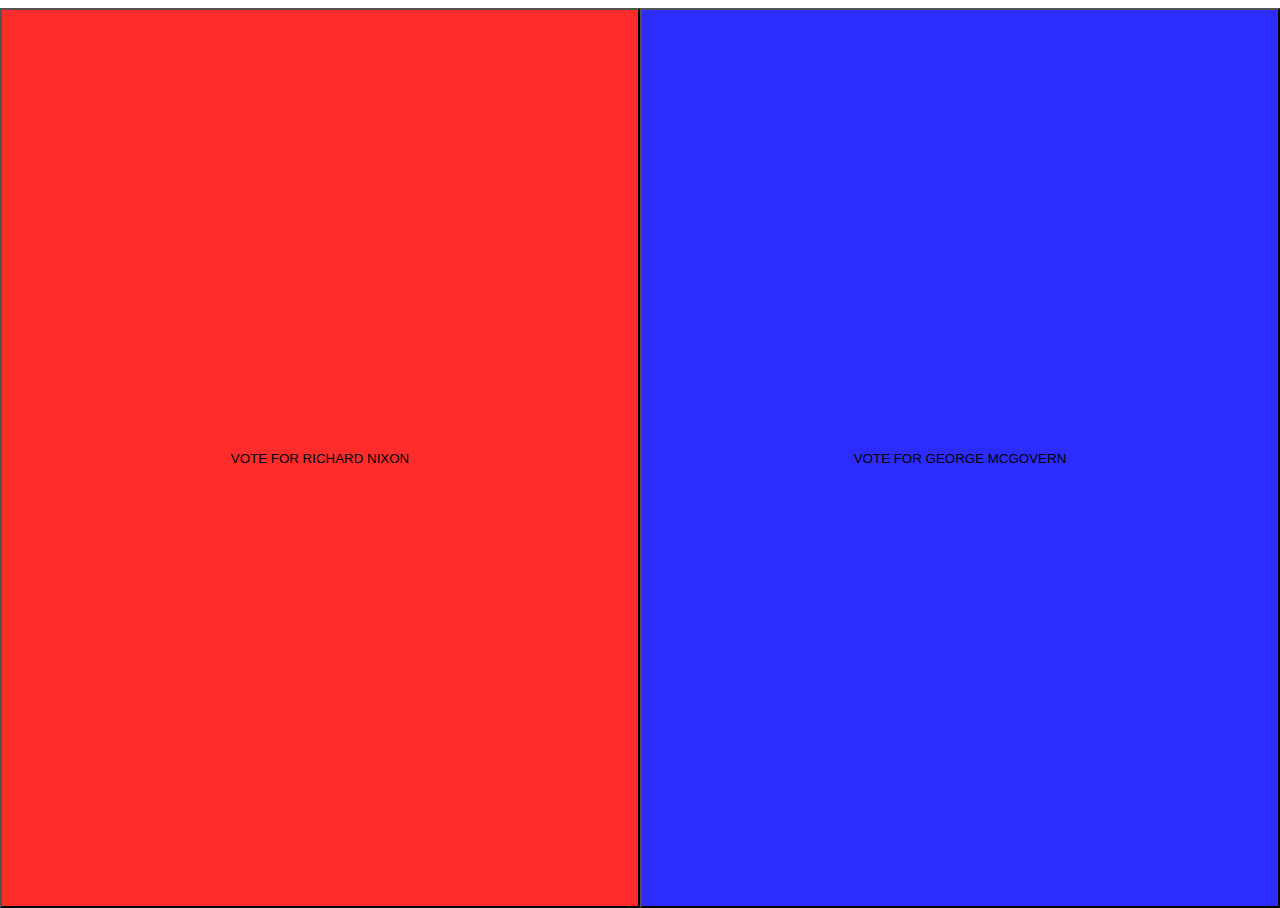
==== index.html @ ce6c6b97 "this for now" ====
<!DOCTYPE html>
<html lang="en">
<head>
    <meta charset="UTF-8">
    <meta name="viewport" content="width=device-width, initial-scale=1.0">
    <meta http-equiv="X-UA-Compatible" content="ie=edge">
    <title>Vote for the 1972 Election</title>
    <link href="vote.css" rel="stylesheet" />
    <script src="vote.js"></script>
</head>

<div id="leftside"></div>

<div id="rightside"></div>

<body>
    <h1 class="richard">Richard Nixon</h1>
    <h1 class="george">George McGovern</h1>

    <button class="left" type="button" >VOTE FOR RICHARD NIXON</button>
    <button class="right" type="button" >VOTE FOR GEORGE MCGOVERN</button>
</body>
</html>
---- vote.css ----
h1.richard{
    position: absolute;
    left: 0px;
    width: 50%;
}

h1.george{
    position: absolute;
    right: 0px;
    width: 50%;
}

/* #leftside {
    background-color: red;
    width: 50%;
    position: absolute;
    left: 0px;
    height: 100%;
 }
 
 #rightside {
    background-color: blue;
    width: 50%;
    position: absolute;
    right: 0px;
    height: 100%;
 } */

 button.left{
    background-color: rgb(255, 44, 44);
    width: 50%;
    position: absolute;
    left: 0px;
    height: 100%;
    cursor: pointer;
 }

 button.right{
    background-color: rgb(44, 44, 255);
    width: 50%;
    position: absolute;
    right: 0px;
    height: 100%;
    cursor: pointer;
 }
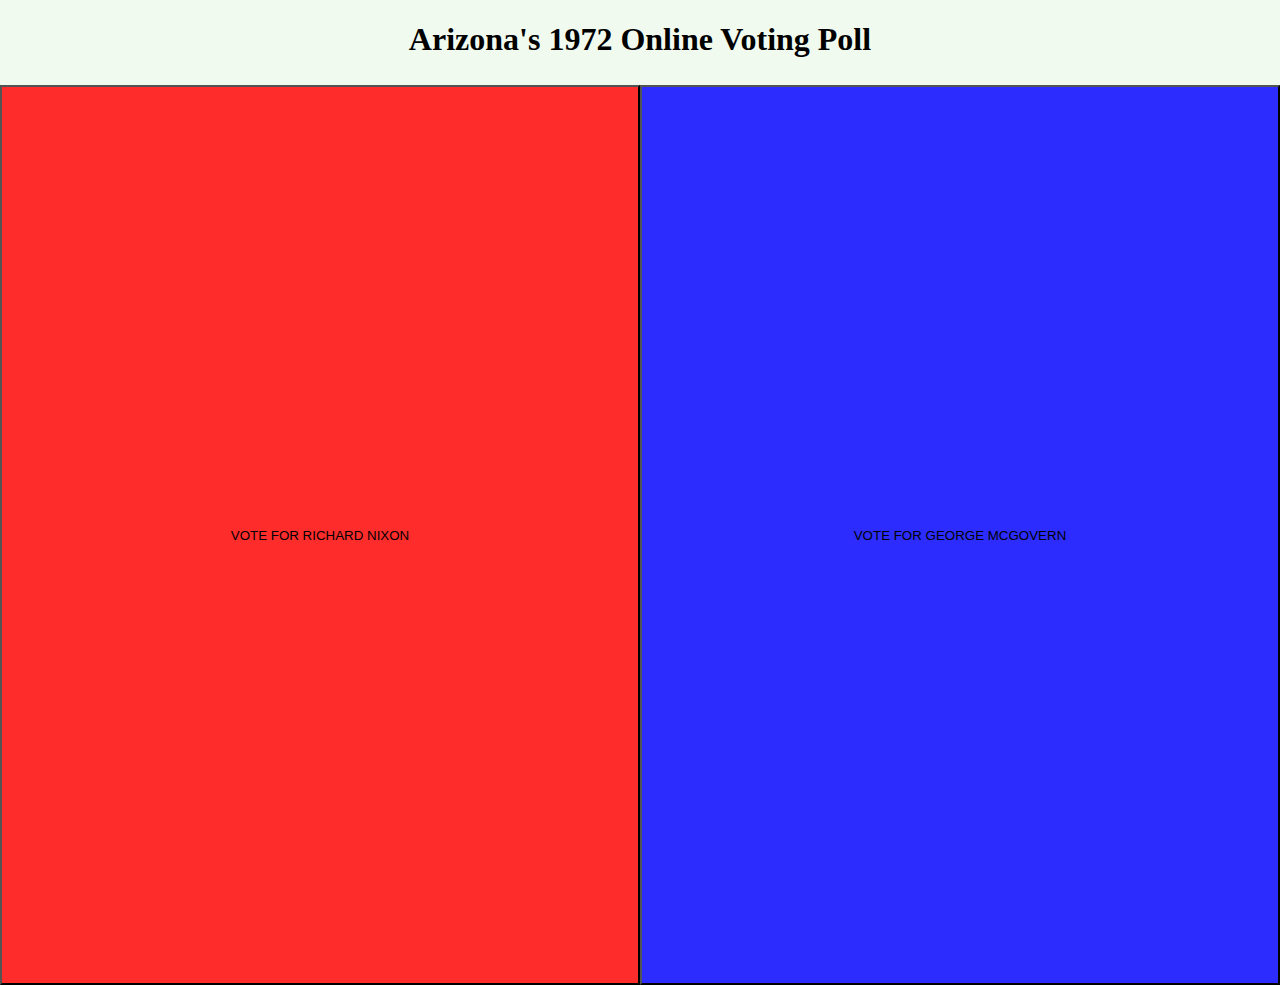
==== commit 493d042e: "literally almost there" ====
--- a/index.html
+++ b/index.html
@@ -6,18 +6,27 @@
     <meta http-equiv="X-UA-Compatible" content="ie=edge">
     <title>Vote for the 1972 Election</title>
     <link href="vote.css" rel="stylesheet" />
+    
     <script src="vote.js"></script>
 </head>
 
-<div id="leftside"></div>
+    <!-- <div id="leftside"></div>
 
-<div id="rightside"></div>
+    <div id="rightside"></div> -->
+<header>
+    <h1>Arizona's 1972 Online Voting Poll</h1>
+</header>
+<body>
+        <!-- <h1 class="richard">Richard Nixon</h1>
+        <h1 class="george">George McGovern</h1> -->
 
-<body>
-    <h1 class="richard">Richard Nixon</h1>
-    <h1 class="george">George McGovern</h1>
+    <form action="richardN.html">
+        <button class="left" type="submit" >VOTE FOR RICHARD NIXON</button>
+    </form>
 
-    <button class="left" type="button" >VOTE FOR RICHARD NIXON</button>
-    <button class="right" type="button" >VOTE FOR GEORGE MCGOVERN</button>
+    <form action="georgeM.html">
+        <button onclick="myFunction()" class="right" type="submit" >VOTE FOR GEORGE MCGOVERN</button>
+    </form>
 </body>
+
 </html>--- a/vote.css
+++ b/vote.css
@@ -1,4 +1,17 @@
-h1.richard{
+/* html style */
+html{
+   background-color: #f1faee;
+}
+/*h1 styles*/
+header h1{
+   float: top;
+   margin-bottom: -6px;
+   width: 100%;
+   height: 70px;
+   text-align: center;
+}
+
+/* h1.richard{
     position: absolute;
     left: 0px;
     width: 50%;
@@ -8,8 +21,9 @@
     position: absolute;
     right: 0px;
     width: 50%;
-}
+} */
 
+/*test*/
 /* #leftside {
     background-color: red;
     width: 50%;
@@ -26,13 +40,14 @@
     height: 100%;
  } */
 
+/*button styles*/
  button.left{
     background-color: rgb(255, 44, 44);
     width: 50%;
     position: absolute;
     left: 0px;
     height: 100%;
-    cursor: pointer;
+    cursor: url('thumbsup.png'), pointer;
  }
 
  button.right{
@@ -41,5 +56,21 @@
     position: absolute;
     right: 0px;
     height: 100%;
-    cursor: pointer;
+    cursor: url('thumbsdown.png'), pointer;
+ }
+
+ /* forN id styles
+ p#forR{
+   width: 50%;
+   position: absolute;
+   left: 0px;
+   height: 100%;
+ } */
+
+ /*Body Styles / Removed some white space from body*/
+ body{
+   max-width: 940px;
+   margin: 0 auto;
+   padding: 0 5%;
+   clear: both;
  }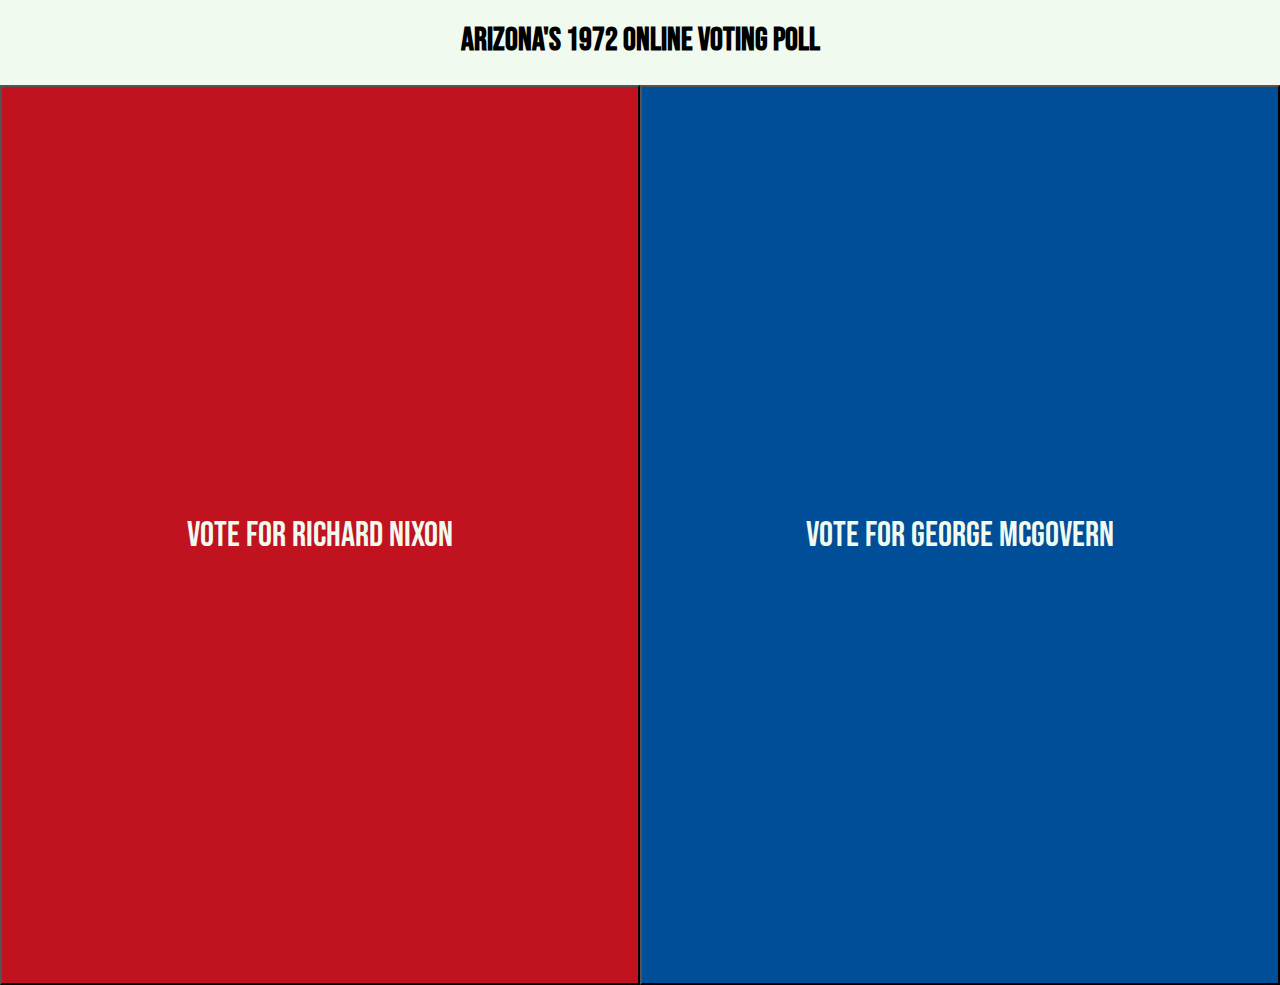
==== commit cc8abbb3: "yup" ====
--- a/index.html
+++ b/index.html
@@ -6,16 +6,17 @@
     <meta http-equiv="X-UA-Compatible" content="ie=edge">
     <title>Vote for the 1972 Election</title>
     <link href="vote.css" rel="stylesheet" />
-    
+    <link rel="preconnect" href="https://fonts.gstatic.com">
+    <link href="https://fonts.googleapis.com/css2?family=Bebas+Neue&display=swap" rel="stylesheet">
     <script src="vote.js"></script>
 </head>
 
     <!-- <div id="leftside"></div>
 
     <div id="rightside"></div> -->
-<header>
-    <h1>Arizona's 1972 Online Voting Poll</h1>
-</header>
+    <header>
+        <h1>Arizona's 1972 Online Voting Poll</h1>
+    </header>
 <body>
         <!-- <h1 class="richard">Richard Nixon</h1>
         <h1 class="george">George McGovern</h1> -->
--- a/vote.css
+++ b/vote.css
@@ -9,6 +9,7 @@
    width: 100%;
    height: 70px;
    text-align: center;
+   font-family: 'Bebas Neue', cursive;
 }
 
 /* h1.richard{
@@ -42,17 +43,23 @@
 
 /*button styles*/
  button.left{
-    background-color: rgb(255, 44, 44);
+    background-color: #c1121f;
     width: 50%;
+    font-family: 'Bebas Neue', cursive;
+    font-size: 35px;
     position: absolute;
     left: 0px;
+    color: #f1faee;
     height: 100%;
     cursor: url('thumbsup.png'), pointer;
  }
 
  button.right{
-    background-color: rgb(44, 44, 255);
+    background-color: #004e98;
     width: 50%;
+    font-size: 35px;
+    font-family: 'Bebas Neue', cursive;
+    color: #f1faee;
     position: absolute;
     right: 0px;
     height: 100%;
